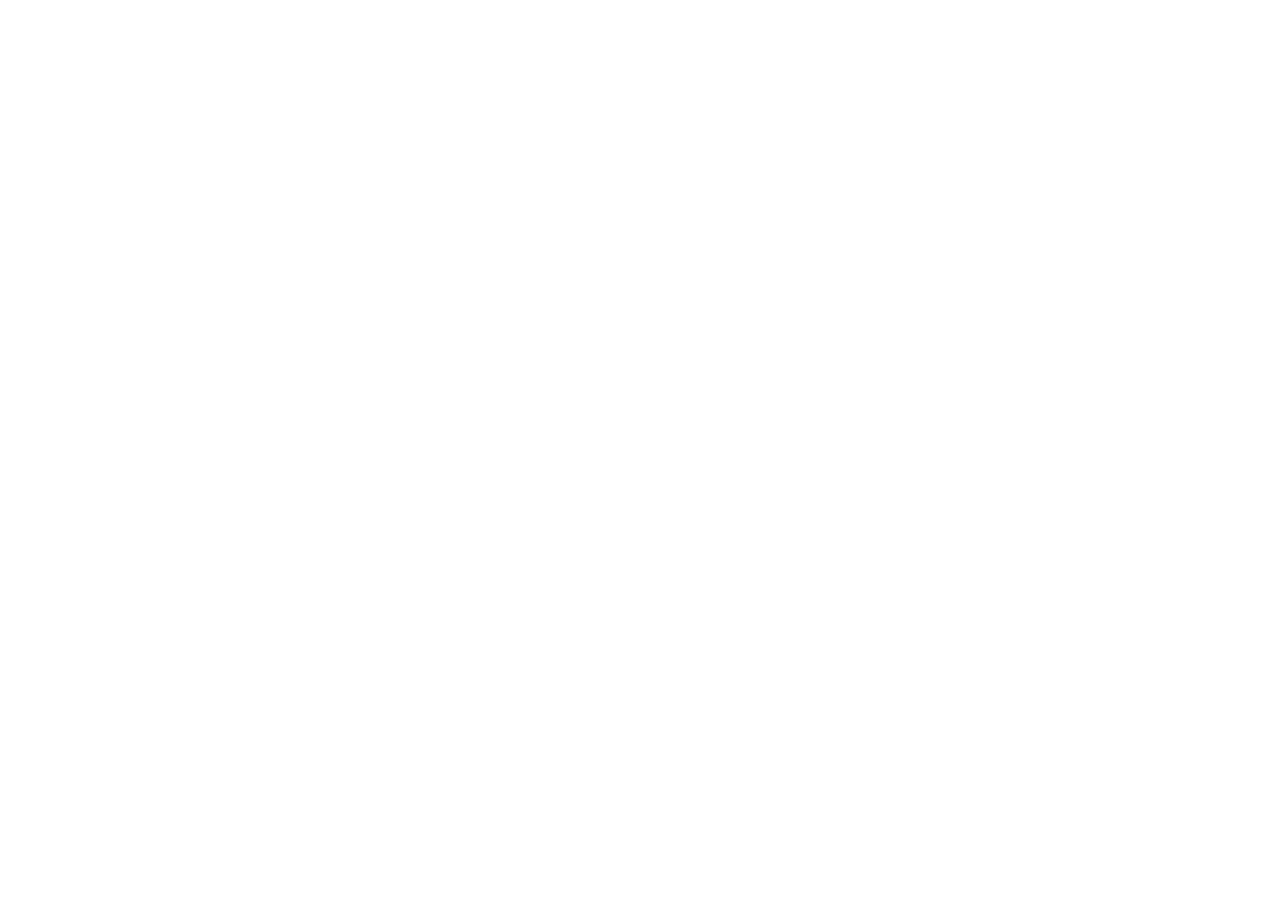
==== index.html @ b48b8991 "first commit" ====
<!DOCTYPE html>
<html lang="en">
  <head>
    <meta charset="UTF-8" />
    <meta http-equiv="X-UA-Compatible" content="IE=edge" />
    <meta name="viewport" content="width=device-width, initial-scale=1.0" />
    <title>Document</title>
  </head>
  <body>
    <header class="header"></header>
  </body>
</html>
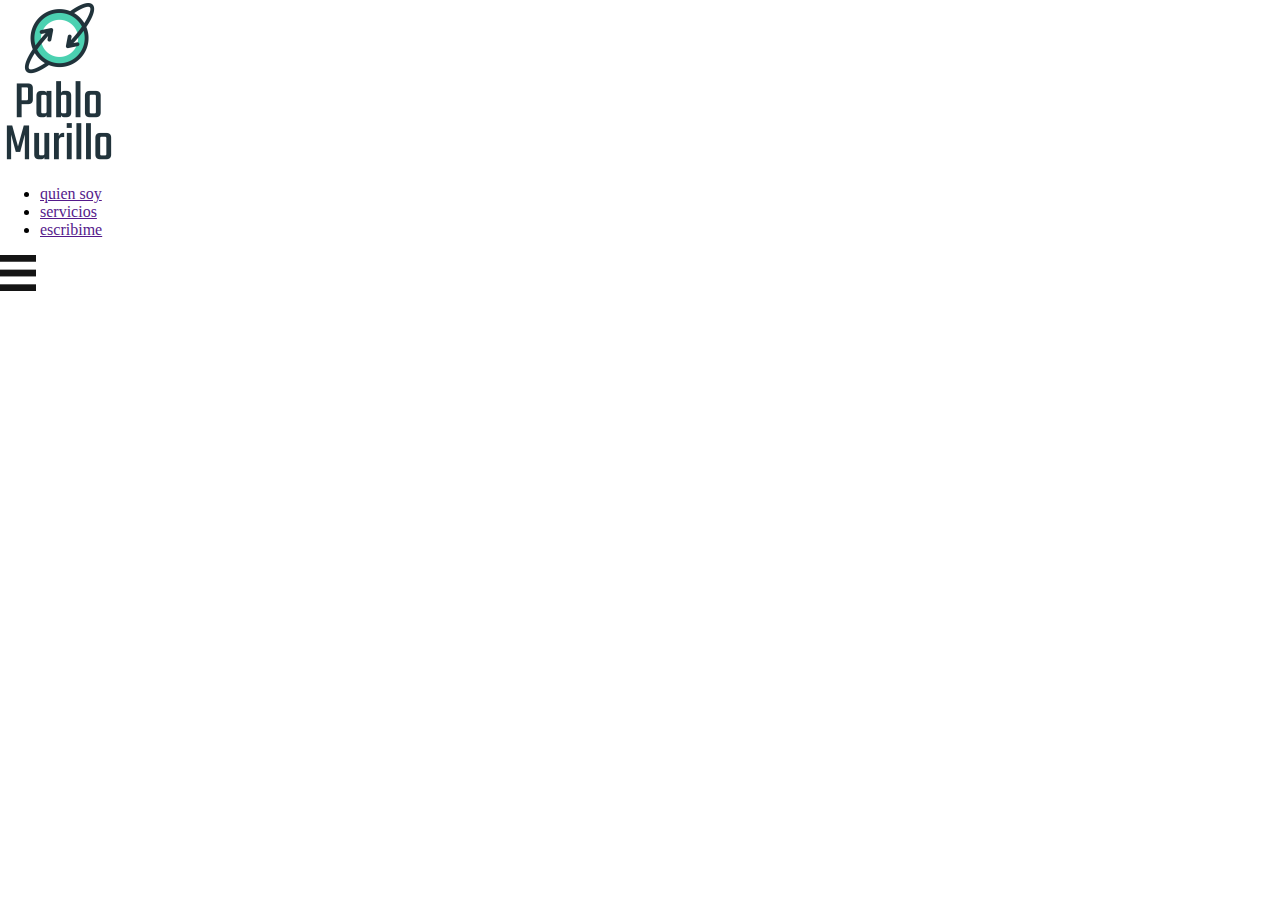
==== commit 471ab46f: "componente header / incorporacion de img" ====
--- a/index.html
+++ b/index.html
@@ -5,8 +5,12 @@
     <meta http-equiv="X-UA-Compatible" content="IE=edge" />
     <meta name="viewport" content="width=device-width, initial-scale=1.0" />
     <title>Document</title>
+    <link rel="stylesheet" href="./comp/header/index.css" />
+    <link rel="stylesheet" href="./index.css" />
+    <script defer src="./comp/header/index.js"></script>
+    <script defer src="./index.js"></script>
   </head>
   <body>
-    <header class="header"></header>
+    <div class="header"></div>
   </body>
 </html>
--- a/comp/header/index.css
+++ b/comp/header/index.css
@@ -0,0 +1,23 @@
+.nav {
+  width: 100%;
+  height: 13vh;
+  display: flex;
+  justify-content: space-between;
+  align-items: center;
+  padding: 2rem;
+  background: blanchedalmond;
+}
+
+.logoP__img {
+  height: 60px;
+  width: auto;
+}
+
+.nav__burger {
+  height: 36px;
+  width: 36px;
+}
+
+.navegacion {
+  display: none;
+}
--- a/index.css
+++ b/index.css
@@ -0,0 +1,8 @@
+* {
+  box-sizing: border-box;
+}
+
+body {
+  padding: 0;
+  margin: 0;
+}
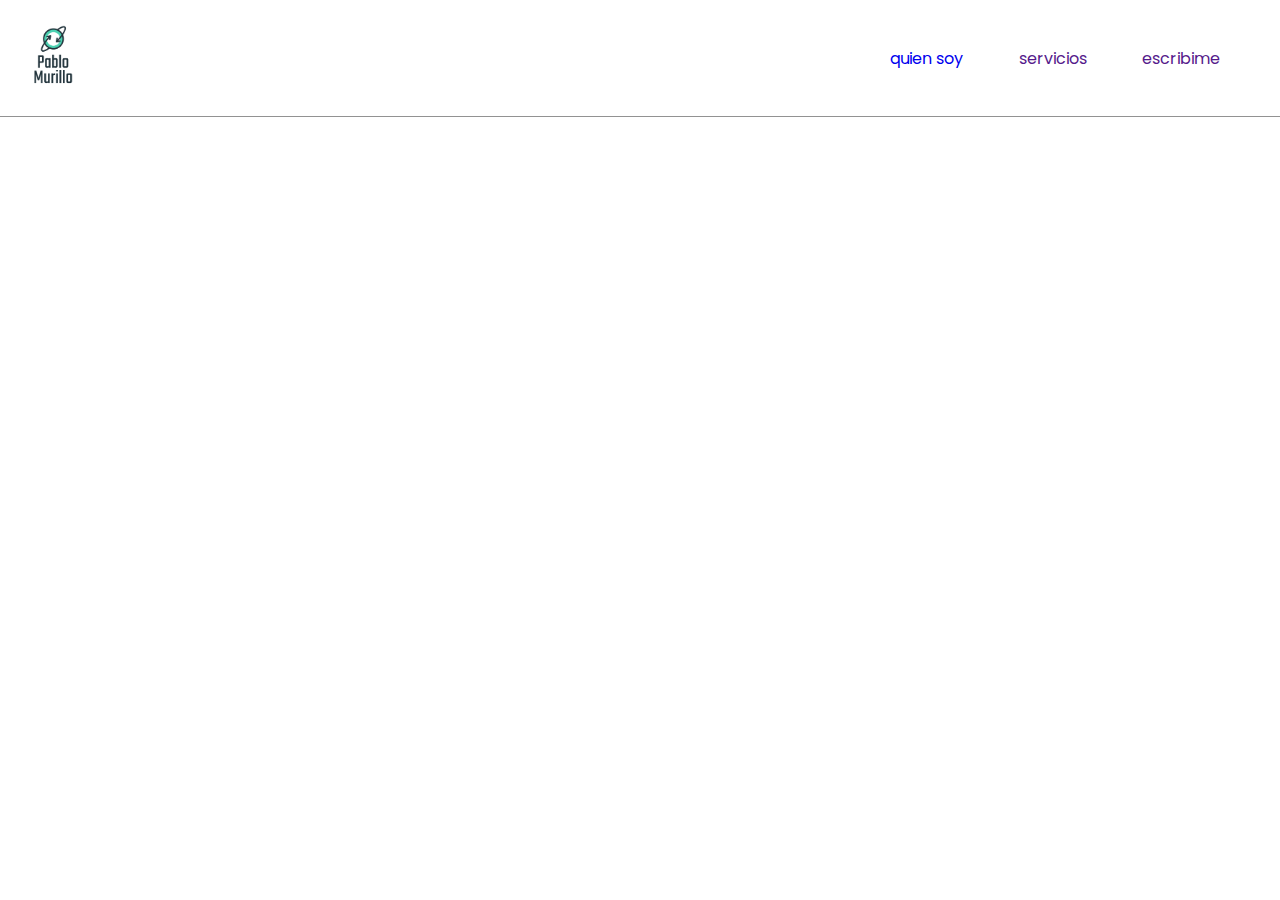
==== commit 0f2e406d: "actualizacion de imagenes" ====
--- a/index.html
+++ b/index.html
@@ -5,6 +5,11 @@
     <meta http-equiv="X-UA-Compatible" content="IE=edge" />
     <meta name="viewport" content="width=device-width, initial-scale=1.0" />
     <title>Document</title>
+    <link rel="preconnect" href="https://fonts.gstatic.com" />
+    <link
+      href="https://fonts.googleapis.com/css2?family=Poppins&display=swap"
+      rel="stylesheet"
+    />
     <link rel="stylesheet" href="./comp/header/index.css" />
     <link rel="stylesheet" href="./index.css" />
     <script defer src="./comp/header/index.js"></script>
--- a/comp/header/index.css
+++ b/comp/header/index.css
@@ -1,11 +1,11 @@
-.nav {
+.header__nav {
   width: 100%;
   height: 13vh;
   display: flex;
   justify-content: space-between;
   align-items: center;
   padding: 2rem;
-  background: blanchedalmond;
+  border-bottom: solid 0.5px rgb(146, 146, 146);
 }
 
 .logoP__img {
@@ -18,6 +18,29 @@
   width: 36px;
 }
 
-.navegacion {
+.header__nav--burger {
+  display: inherit;
+}
+
+@media (min-width: 960px) {
+  .header__nav--burger {
+    display: none;
+  }
+}
+
+.header__nav--lista {
   display: none;
+  justify-content: space-around;
+  width: 35%;
+  list-style: none;
 }
+
+.header__nav--lista a {
+  text-decoration: none;
+}
+
+@media (min-width: 960px) {
+  .header__nav--lista {
+    display: flex;
+  }
+}
--- a/index.css
+++ b/index.css
@@ -1,8 +1,12 @@
 * {
   box-sizing: border-box;
+  font-family: "Poppins", sans-serif;
 }
 
 body {
   padding: 0;
   margin: 0;
+  min-height: 100vh;
+  height: auto;
+  width: 100%;
 }
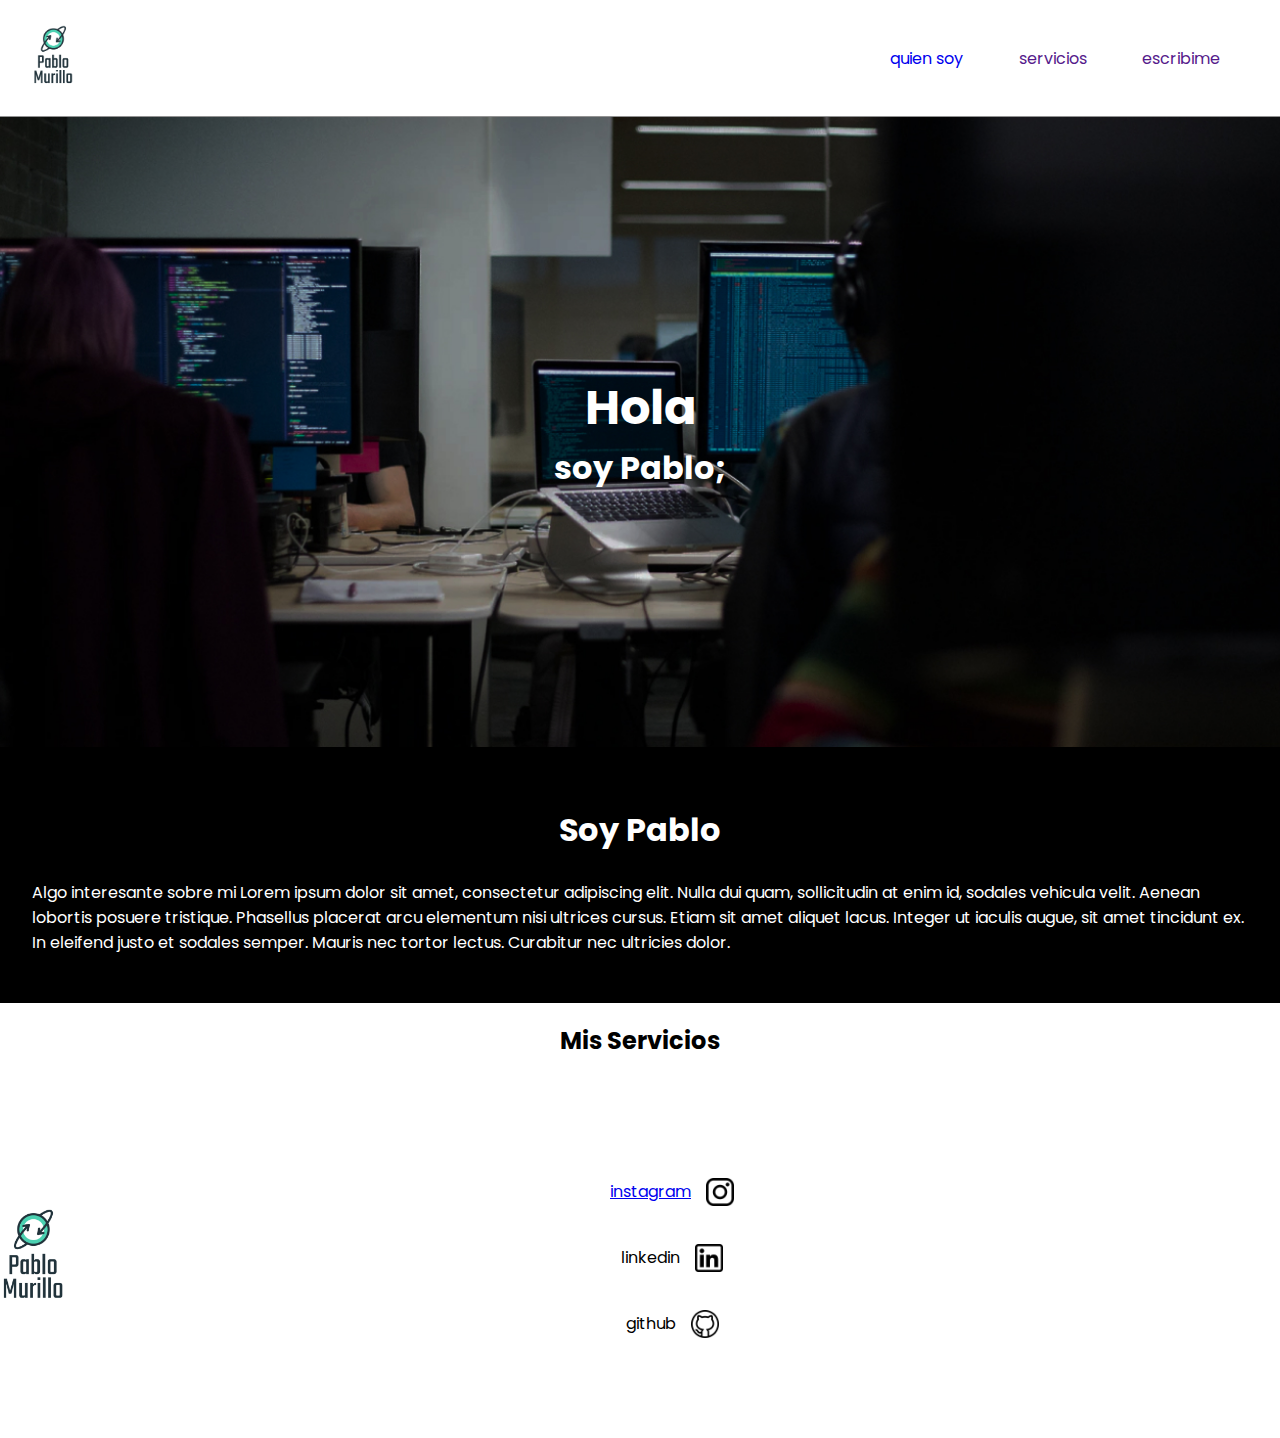
==== commit 45dfa445: "falta agregar la seccion contacto de la pagina principal, resta hacer las dos pages y los estilos de" ====
--- a/index.html
+++ b/index.html
@@ -11,11 +11,25 @@
       rel="stylesheet"
     />
     <link rel="stylesheet" href="./comp/header/index.css" />
+    <link rel="stylesheet" href="./comp/home/index.css" />
+    <link rel="stylesheet" href="./comp/sobreMi/index.css" />
+    <link rel="stylesheet" href="./comp/footer/index.css" />
+    <link rel="stylesheet" href="./comp/servicios/index.css" />
     <link rel="stylesheet" href="./index.css" />
+
     <script defer src="./comp/header/index.js"></script>
+    <script defer src="./comp/home/index.js"></script>
+    <script defer src="./comp/sobreMi/index.js"></script>
+    <script defer src="./comp/servicios/index.js"></script>
+    <script defer src="./comp/footer/index.js"></script>
     <script defer src="./index.js"></script>
   </head>
   <body>
     <div class="header"></div>
+    <div class="home"></div>
+    <div class="sobreMiSection"></div>
+    <div class="servicios"></div>
+    <div class="contacto"></div>
+    <div class="footer"></div>
   </body>
 </html>
--- a/comp/home/index.css
+++ b/comp/home/index.css
@@ -0,0 +1,29 @@
+.banner {
+  overflow: auto;
+  background-image: url("../../img/imageMob.jpg");
+  height: 90vh;
+  width: 100%;
+  display: flex;
+  justify-content: center;
+  align-items: center;
+}
+
+@media (min-width: 960px) {
+  .banner {
+    height: 70vh;
+    background-image: url("../../img/imageDes.jpg");
+    background-size: cover;
+    background-position: center;
+    background-repeat: no-repeat;
+  }
+}
+
+.banner__h1 {
+  color: white;
+  text-align: center;
+}
+
+.banner__h1::first-line {
+  font-size: 48px;
+  font-weight: 700;
+}
--- a/comp/sobreMi/index.css
+++ b/comp/sobreMi/index.css
@@ -0,0 +1,13 @@
+.sobreMi {
+  height: auto;
+  width: 100%;
+  padding: 2em;
+  background-color: black;
+  color: white;
+}
+
+.sobreMi__article--h2 {
+  text-align: center;
+  font-size: 32px;
+  font-weight: 700;
+}
--- a/comp/footer/index.css
+++ b/comp/footer/index.css
@@ -0,0 +1,63 @@
+.footerEl {
+  height: 80vh;
+  width: 100%;
+  background-color: var(--gris-clarito);
+  display: flex;
+  flex-direction: column;
+  justify-content: center;
+  align-items: center;
+}
+
+@media (min-width: 960px) {
+  .footerEl {
+    height: 40vh;
+    flex-direction: row;
+  }
+}
+
+.footerEl__logoPersonal--img {
+  height: auto;
+  width: 17vw;
+}
+
+@media (min-width: 960px) {
+  .footerEl__logoPersonal--img {
+    width: 5vw;
+  }
+}
+
+.footerEl__contactList {
+  height: 22vh;
+  width: 100%;
+  display: flex;
+  flex-direction: column;
+  justify-content: center;
+  align-items: center;
+}
+
+.footerEl__contactList--ul {
+  list-style: none;
+  height: 35vh;
+  width: 100%;
+  display: flex;
+  flex-direction: column;
+  justify-content: space-around;
+  align-items: center;
+  margin: 0;
+  padding: 0;
+}
+
+.contactList__item {
+  font-size: var(--contenido);
+  font-family: var(--contenido);
+  display: flex;
+  align-items: center;
+  color: black;
+  text-decoration: none;
+}
+
+.contactList__item--img {
+  height: auto;
+  width: 28px;
+  margin-left: 15px;
+}
--- a/comp/servicios/index.css
+++ b/comp/servicios/index.css
@@ -0,0 +1,29 @@
+.servicios {
+  overflow: auto;
+  text-align: center;
+}
+
+.portfolio--container__results {
+  display: flex;
+  flex-direction: column;
+}
+
+.portfolio--work {
+  width: 80%;
+  margin: 0 auto;
+  border: 1px solid black;
+  border-radius: 4px;
+
+  margin-bottom: 10%;
+  text-align: center;
+}
+
+.potfolio--work__img {
+  max-width: 100%;
+  height: auto;
+  margin: 0;
+}
+
+.portfolio--work__content {
+  padding: 12px;
+}
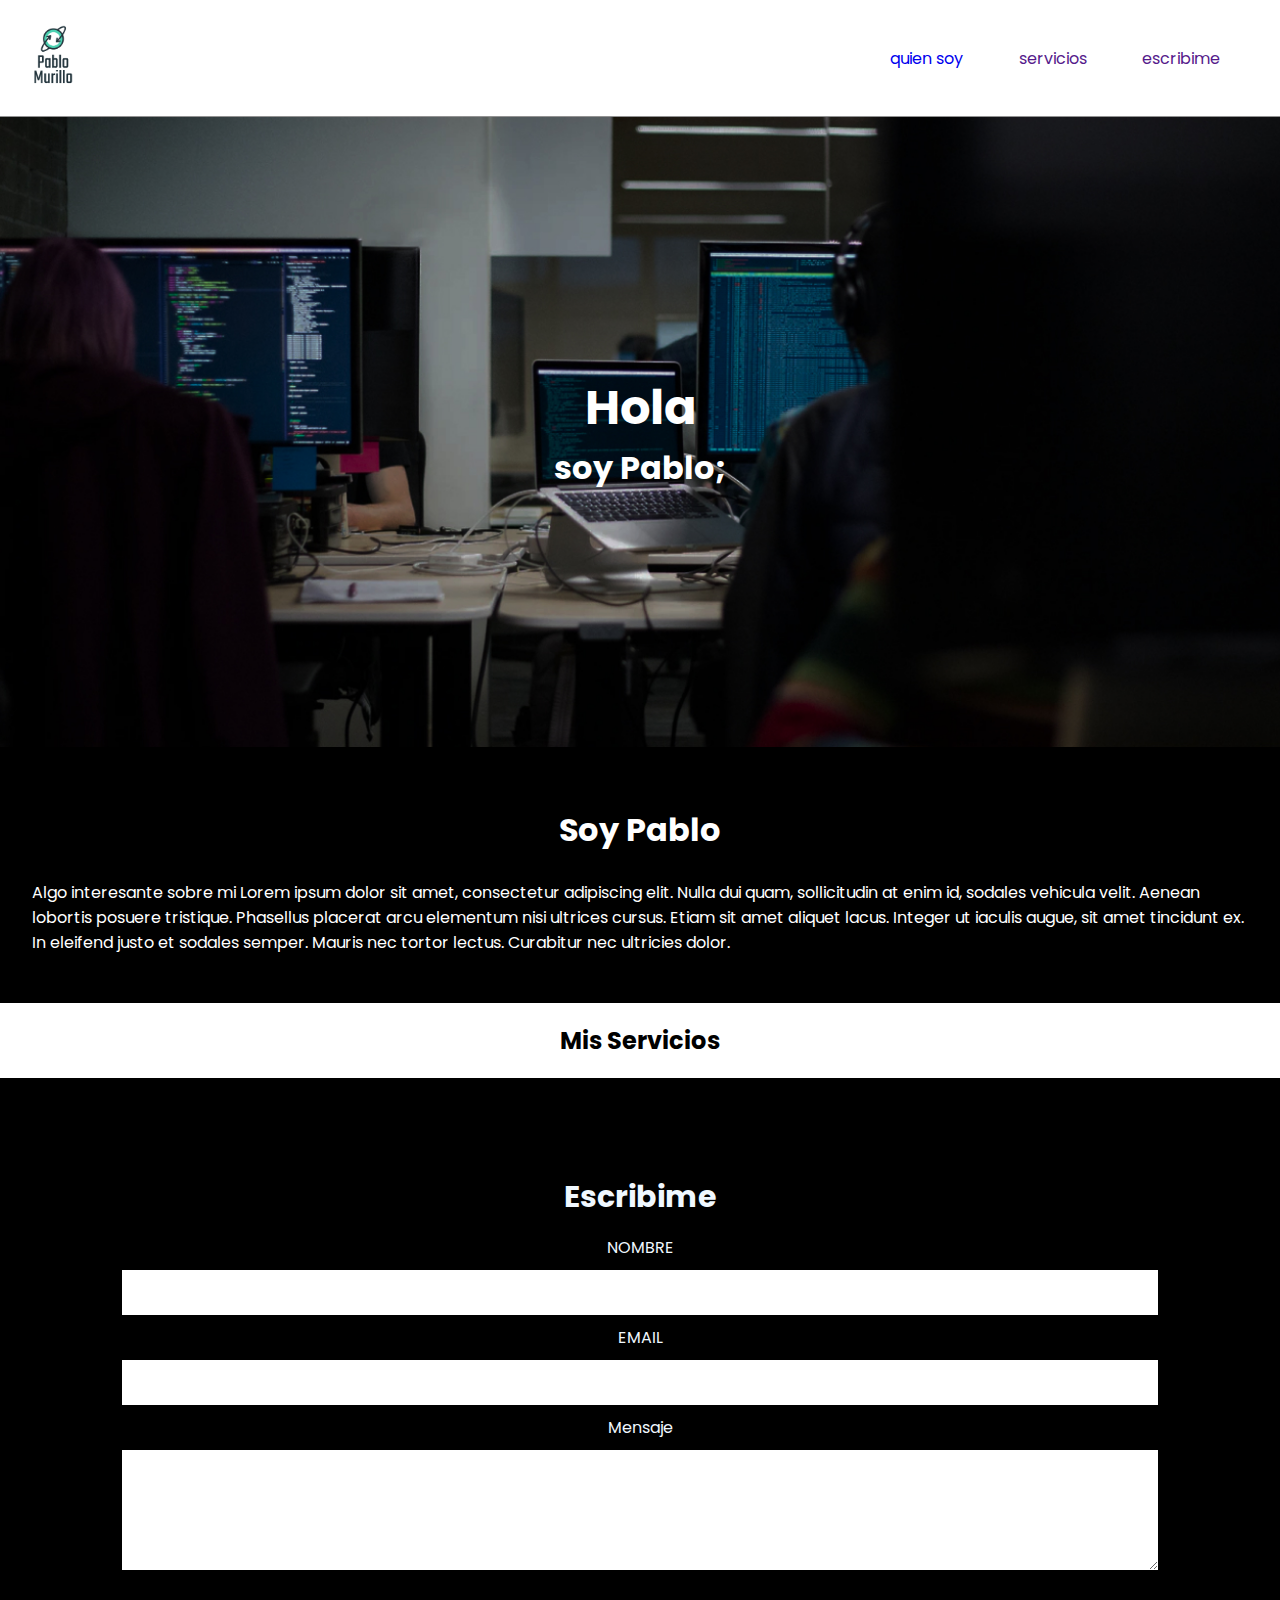
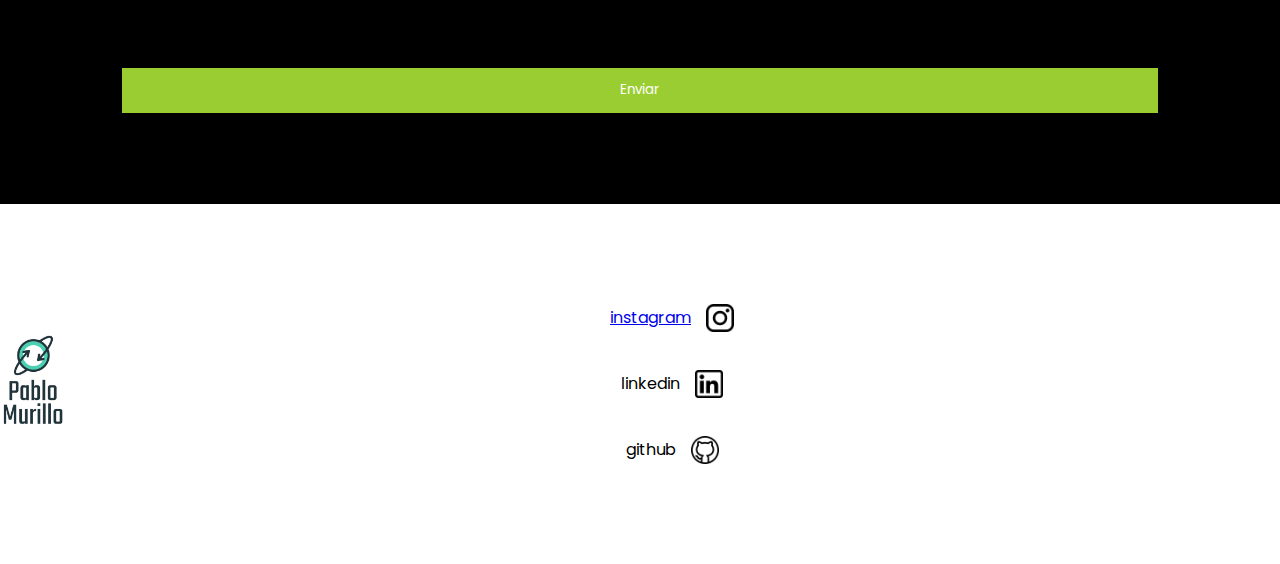
==== commit c58fadae: "definiendo secciones" ====
--- a/index.html
+++ b/index.html
@@ -13,14 +13,16 @@
     <link rel="stylesheet" href="./comp/header/index.css" />
     <link rel="stylesheet" href="./comp/home/index.css" />
     <link rel="stylesheet" href="./comp/sobreMi/index.css" />
+    <link rel="stylesheet" href="./comp/servicios/index.css" />
+    <link rel="stylesheet" href="./comp/contacto/index.css" />
     <link rel="stylesheet" href="./comp/footer/index.css" />
-    <link rel="stylesheet" href="./comp/servicios/index.css" />
     <link rel="stylesheet" href="./index.css" />
 
     <script defer src="./comp/header/index.js"></script>
     <script defer src="./comp/home/index.js"></script>
     <script defer src="./comp/sobreMi/index.js"></script>
     <script defer src="./comp/servicios/index.js"></script>
+    <script defer src="./comp/contacto/index.js"></script>
     <script defer src="./comp/footer/index.js"></script>
     <script defer src="./index.js"></script>
   </head>
--- a/comp/servicios/index.css
+++ b/comp/servicios/index.css
@@ -6,6 +6,18 @@
 .portfolio--container__results {
   display: flex;
   flex-direction: column;
+}
+
+@media (min-width: 960px) {
+  .portfolio--container__results {
+    display: grid;
+    grid-template-columns: repeat(3, 1fr);
+    grid-template-rows: auto;
+  }
+}
+
+.portfolio--work__title {
+  color: red;
 }
 
 .portfolio--work {
--- a/comp/contacto/index.css
+++ b/comp/contacto/index.css
@@ -0,0 +1,43 @@
+.formulario {
+  grid-area: formulario;
+  height: auto;
+  width: 100%;
+  color: aliceblue;
+  background-color: black;
+  padding: 9vh 5vw;
+  display: flex;
+  flex-direction: column;
+  justify-content: space-around;
+}
+
+.formulario__form {
+  padding: 0 auto;
+  text-align: center;
+}
+
+.formulario__title {
+  font-size: 30px;
+  width: 90%;
+  margin: 15px 5%;
+  text-align: center;
+}
+
+.formulario input,
+.formulario textarea {
+  width: 90%;
+  height: 45px;
+  border: solid 3px var(--casi-negro);
+  margin: 10px 5%;
+}
+
+.formulario textarea {
+  min-height: 120px;
+  max-height: 120px;
+}
+
+#boton {
+  background-color: yellowgreen;
+  color: white;
+  margin-top: 9vh;
+  border: none;
+}
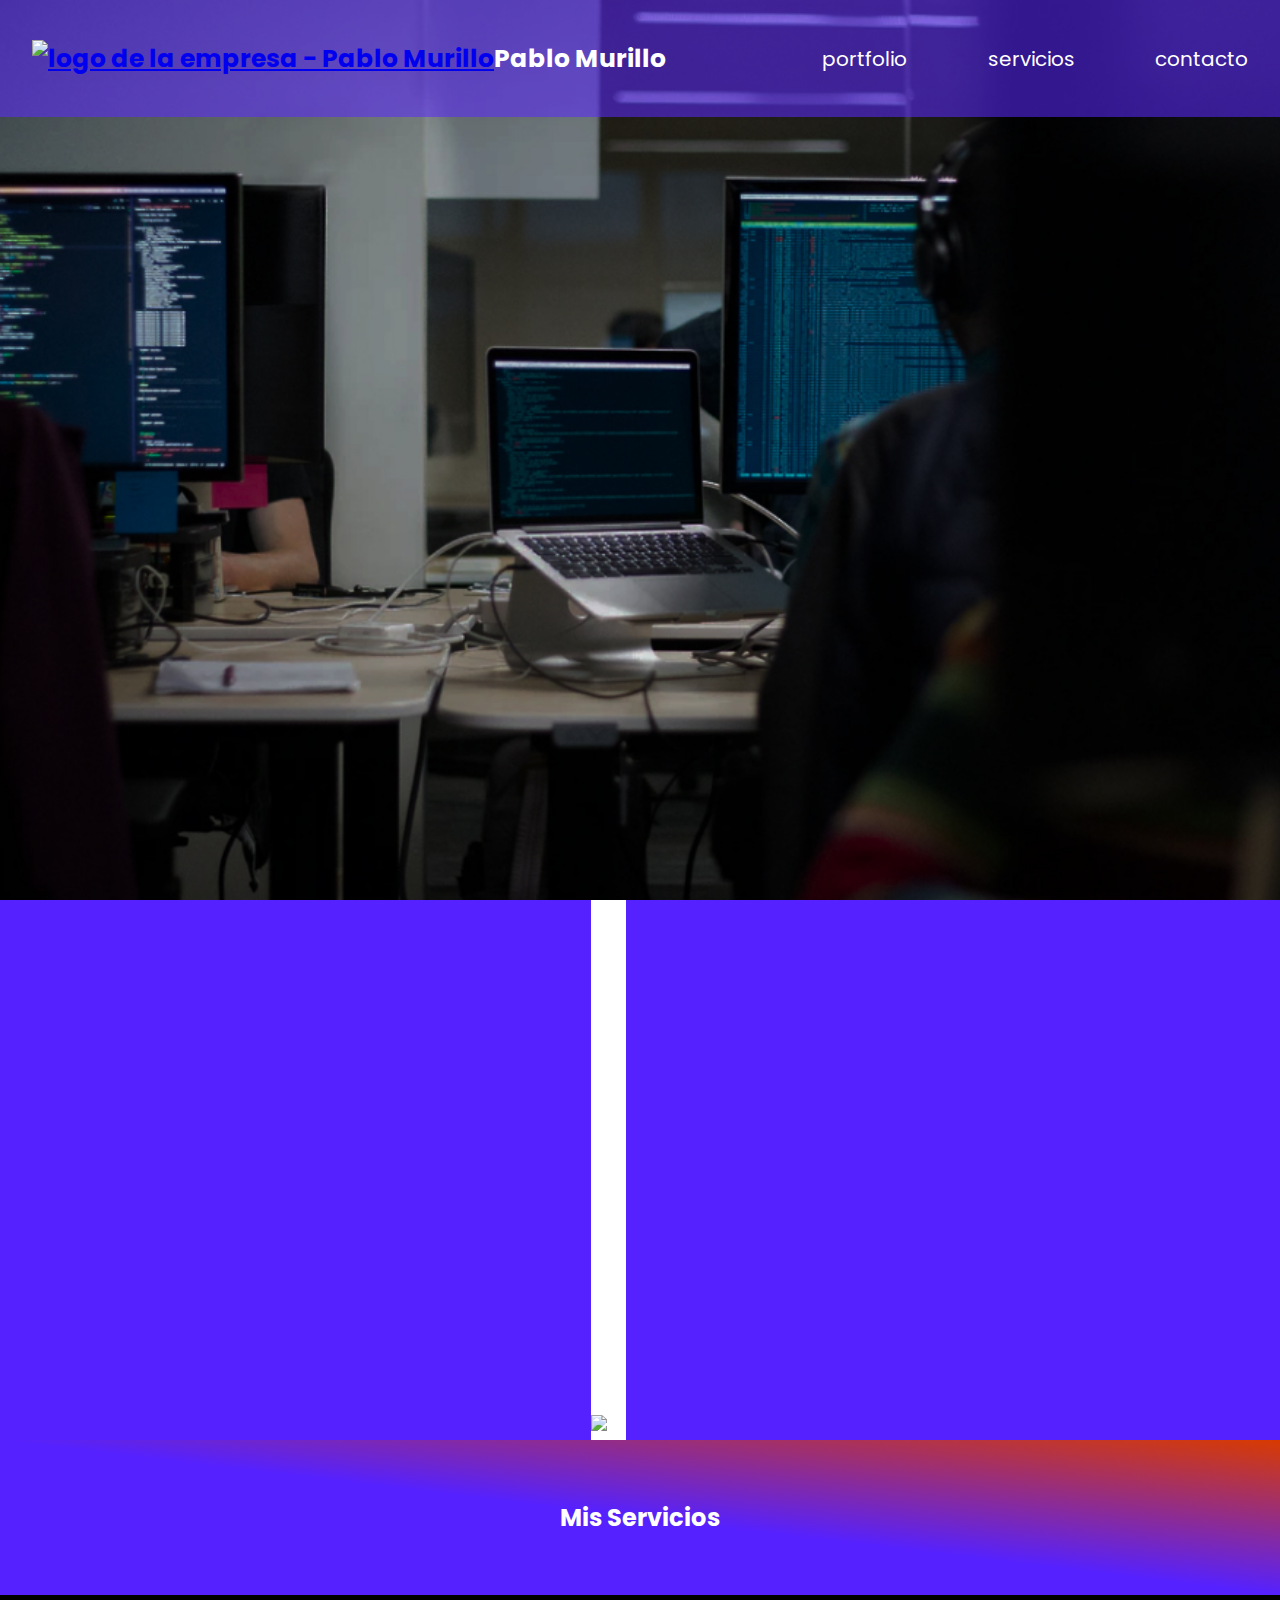
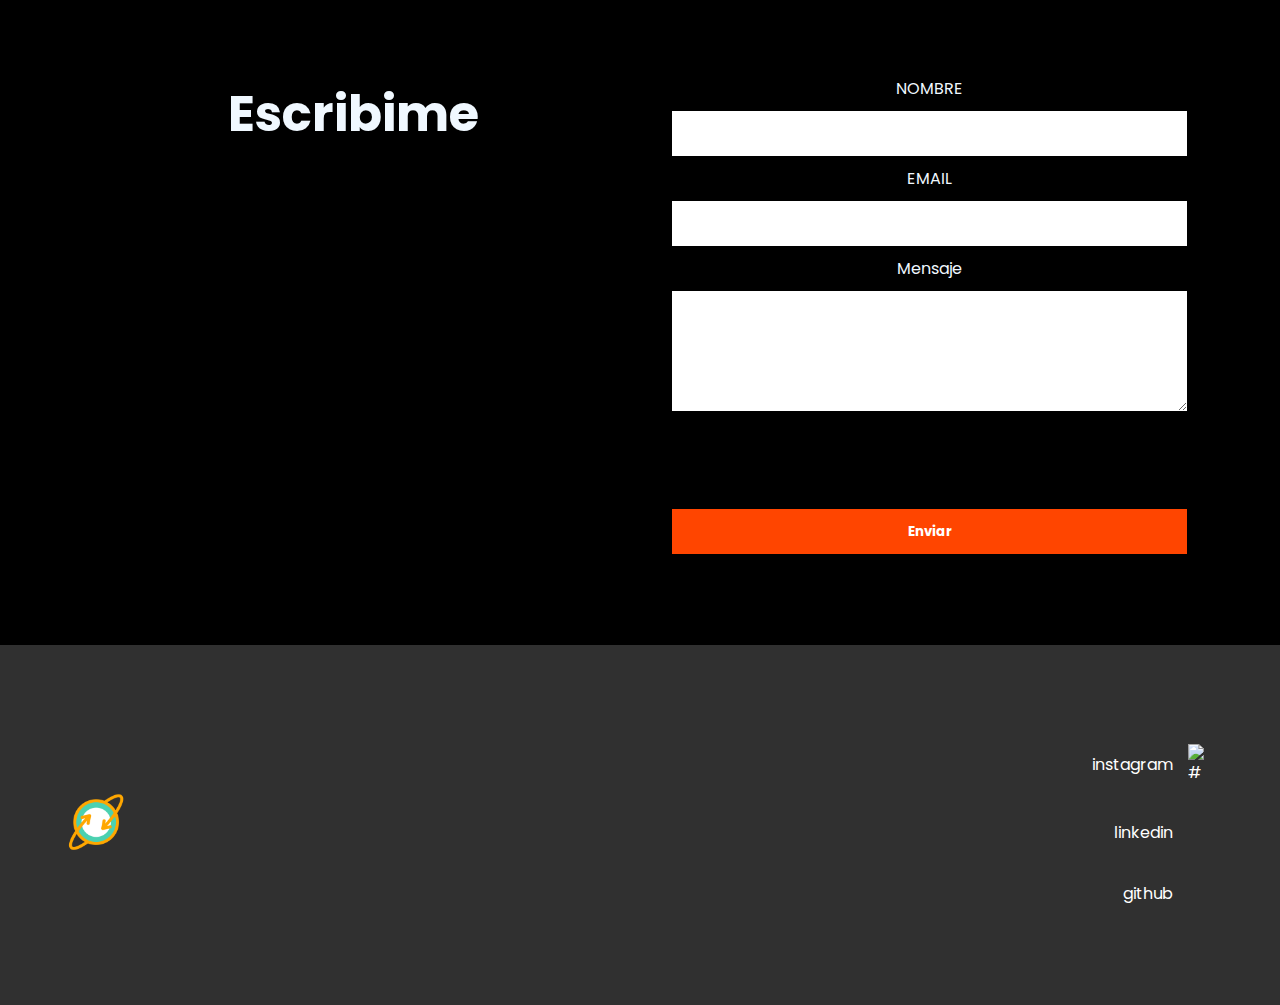
==== commit dff675bd: "title" ====
--- a/index.html
+++ b/index.html
@@ -4,7 +4,7 @@
     <meta charset="UTF-8" />
     <meta http-equiv="X-UA-Compatible" content="IE=edge" />
     <meta name="viewport" content="width=device-width, initial-scale=1.0" />
-    <title>Document</title>
+    <title></title>
     <link rel="preconnect" href="https://fonts.gstatic.com" />
     <link
       href="https://fonts.googleapis.com/css2?family=Poppins&display=swap"
--- a/comp/header/index.css
+++ b/comp/header/index.css
@@ -4,8 +4,19 @@
   display: flex;
   justify-content: space-between;
   align-items: center;
-  padding: 2rem;
-  border-bottom: solid 0.5px rgb(146, 146, 146);
+  padding: 0 2rem;
+  /*border-bottom: solid 0.5px rgb(146, 146, 146);*/
+  /*border-bottom: solid 1px rgba(8, 125, 145, 0.398);*/
+  position: absolute;
+  background: #5b29ff8e;
+}
+
+.header__nav--logoP {
+  display: flex;
+  align-items: center;
+  color: white;
+  font-size: 25px;
+  font-weight: 700;
 }
 
 .logoP__img {
@@ -20,6 +31,9 @@
 
 .header__nav--burger {
   display: inherit;
+  position: absolute;
+  z-index: 3;
+  right: 6%;
 }
 
 @media (min-width: 960px) {
@@ -30,13 +44,18 @@
 
 .header__nav--lista {
   display: none;
-  justify-content: space-around;
+  justify-content: space-between;
+  align-items: center;
   width: 35%;
   list-style: none;
+  height: 12vh;
+  padding: 0;
 }
 
 .header__nav--lista a {
   text-decoration: none;
+  font-size: 20px;
+  color: white;
 }
 
 @media (min-width: 960px) {
@@ -44,3 +63,44 @@
     display: flex;
   }
 }
+
+.header__menu-modal {
+  height: 100vh;
+  width: 100%;
+  background: black;
+  opacity: 0.9;
+  position: absolute;
+  top: 0;
+  transform: translateX(100%);
+  display: none;
+}
+
+@media (min-width: 960px) {
+  .header__menu-modal {
+    display: none;
+  }
+}
+.header__menu-modal--lista {
+  display: flex;
+  flex-direction: column;
+  justify-content: center;
+  align-items: center;
+  width: 100%;
+  list-style: none;
+  height: 12vh;
+  padding: 0;
+  height: 90vh;
+  margin-top: 10vh;
+}
+
+.header__menu-modal--lista a {
+  text-decoration: none;
+  font-size: 2.5rem;
+  color: white;
+  margin: 15px;
+}
+
+.showModal {
+  display: inherit;
+  transform: translateX(0%);
+}
--- a/comp/home/index.css
+++ b/comp/home/index.css
@@ -10,7 +10,7 @@
 
 @media (min-width: 960px) {
   .banner {
-    height: 70vh;
+    height: 100vh;
     background-image: url("../../img/imageDes.jpg");
     background-size: cover;
     background-position: center;
@@ -25,5 +25,5 @@
 
 .banner__h1::first-line {
   font-size: 48px;
-  font-weight: 700;
+  font-weight: 900;
 }
--- a/comp/sobreMi/index.css
+++ b/comp/sobreMi/index.css
@@ -1,13 +1,75 @@
 .sobreMi {
-  height: auto;
+  height: 100vh;
   width: 100%;
-  padding: 2em;
-  background-color: black;
+  background-color: rgb(85, 33, 255);
   color: white;
+  display: flex;
+  flex-direction: column;
+  align-items: center;
+  justify-content: center;
 }
 
-.sobreMi__article--h2 {
-  text-align: center;
-  font-size: 32px;
-  font-weight: 700;
+@media (min-width: 960px) {
+  .sobreMi {
+    height: 60vh;
+  }
 }
+
+.sobreMi__article {
+  display: flex;
+  align-items: center;
+  justify-content: space-around;
+  height: 100%;
+}
+
+@media (min-width: 960px) {
+  .sobreMi__article {
+    display: flex;
+    align-items: center;
+    justify-content: space-between;
+  }
+}
+
+.sobreMi__content {
+  padding: 2em;
+}
+
+@media (min-width: 960px) {
+  .sobreMi__content {
+    height: 100%;
+    max-width: 50%;
+    /*margin: 5%;*/
+    display: flex;
+    flex-direction: column;
+    align-items: center;
+    justify-content: center;
+  }
+}
+
+.sobreMi__hero {
+  display: none;
+}
+
+@media (min-width: 960px) {
+  .sobreMi__hero {
+    height: 100%;
+    width: 50%;
+    display: flex;
+    justify-content: center;
+    align-items: baseline;
+    background-color: rgb(255, 255, 255);
+  }
+}
+
+.sobreMi__hero--img {
+  display: none;
+}
+
+@media (min-width: 960px) {
+  .sobreMi__hero--img {
+    margin-top: auto;
+    display: initial;
+    max-height: 90%;
+    width: auto;
+  }
+}
--- a/comp/servicios/index.css
+++ b/comp/servicios/index.css
@@ -1,6 +1,18 @@
 .servicios {
   overflow: auto;
   text-align: center;
+  /*background-color: rgb(216, 58, 0);*/
+  background-image: linear-gradient(
+    to right top,
+    rgb(85, 33, 255),
+    rgb(85, 33, 255),
+    rgb(216, 58, 0)
+  );
+  color: white;
+}
+
+.servicios__title {
+  margin: 2.5em;
 }
 
 .portfolio--container__results {
@@ -17,17 +29,16 @@
 }
 
 .portfolio--work__title {
-  color: red;
+  color: white;
 }
 
 .portfolio--work {
   width: 80%;
   margin: 0 auto;
-  border: 1px solid black;
-  border-radius: 4px;
-
+  background: orangered;
   margin-bottom: 10%;
   text-align: center;
+  box-shadow: 5px 5px 5px 3px rgb(0 0 0 / 25%);
 }
 
 .potfolio--work__img {
--- a/comp/contacto/index.css
+++ b/comp/contacto/index.css
@@ -10,9 +10,20 @@
   justify-content: space-around;
 }
 
+@media (min-width: 960px) {
+  .formulario {
+    flex-direction: row;
+  }
+}
+
 .formulario__form {
   padding: 0 auto;
   text-align: center;
+}
+
+@media (min-width: 960px) {
+  .formulario__form {
+  }
 }
 
 .formulario__title {
@@ -20,6 +31,13 @@
   width: 90%;
   margin: 15px 5%;
   text-align: center;
+}
+
+@media (min-width: 960px) {
+  .formulario__title {
+    margin: 0;
+    font-size: 50px;
+  }
 }
 
 .formulario input,
@@ -36,8 +54,9 @@
 }
 
 #boton {
-  background-color: yellowgreen;
+  background-color: orangered;
   color: white;
   margin-top: 9vh;
   border: none;
+  font-weight: 700;
 }
--- a/comp/footer/index.css
+++ b/comp/footer/index.css
@@ -1,7 +1,8 @@
 .footerEl {
   height: 80vh;
   width: 100%;
-  background-color: var(--gris-clarito);
+  background-color: #303030;
+  color: white;
   display: flex;
   flex-direction: column;
   justify-content: center;
@@ -12,6 +13,8 @@
   .footerEl {
     height: 40vh;
     flex-direction: row;
+    padding: 0 5%;
+    justify-content: space-between;
   }
 }
 
@@ -28,7 +31,7 @@
 
 .footerEl__contactList {
   height: 22vh;
-  width: 100%;
+  width: auto;
   display: flex;
   flex-direction: column;
   justify-content: center;
@@ -47,12 +50,23 @@
   padding: 0;
 }
 
+@media (min-width: 960px) {
+  .footerEl__contactList--ul {
+    align-items: flex-end;
+  }
+}
+
 .contactList__item {
   font-size: var(--contenido);
   font-family: var(--contenido);
   display: flex;
   align-items: center;
-  color: black;
+}
+
+.contactList__item a {
+  display: flex;
+  align-items: center;
+  color: white;
   text-decoration: none;
 }
 
